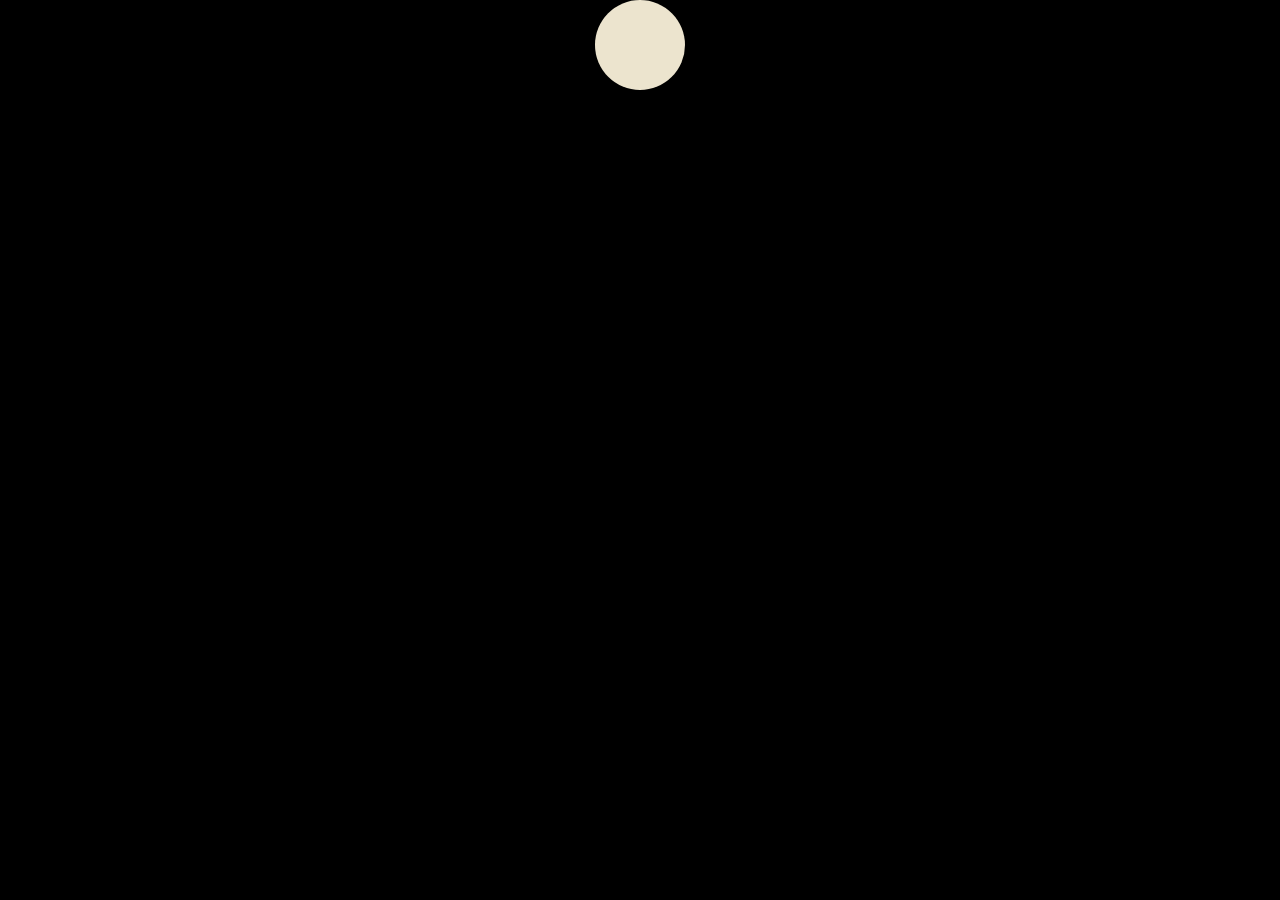
==== index.html @ d4379920 "restart" ====
<!DOCTYPE html>
<html lang="ko">

<head>
    <meta charset="UTF-8">
    <meta name="viewport" content="width=device-width, initial-scale=1.0">
    <title>.o0O0o.</title>

    <link rel="stylesheet" href="css/style.css">
</head>

<body>

    <div id="scene">
        <div id="ball"></div>
    </div>

    <script src="js/main.js"></script>

</body>

</html>
---- css/style.css ----
* {
    margin: 0;
    padding: 0;
    box-sizing: border-box;
}


body {
    width: 100vw;
    height: 100vh;

    background: black;

    overflow: hidden;
}


#scene {

    width: 100vw;
    height: 100vh;

    position: relative;

}


#ball {

    width: 90px;
    height: 90px;

    background: #ECE4CE;

    border-radius: 50%;

    position: absolute;

    left: 50%;
    top: 0;

    transform: translateX(-50%);

}
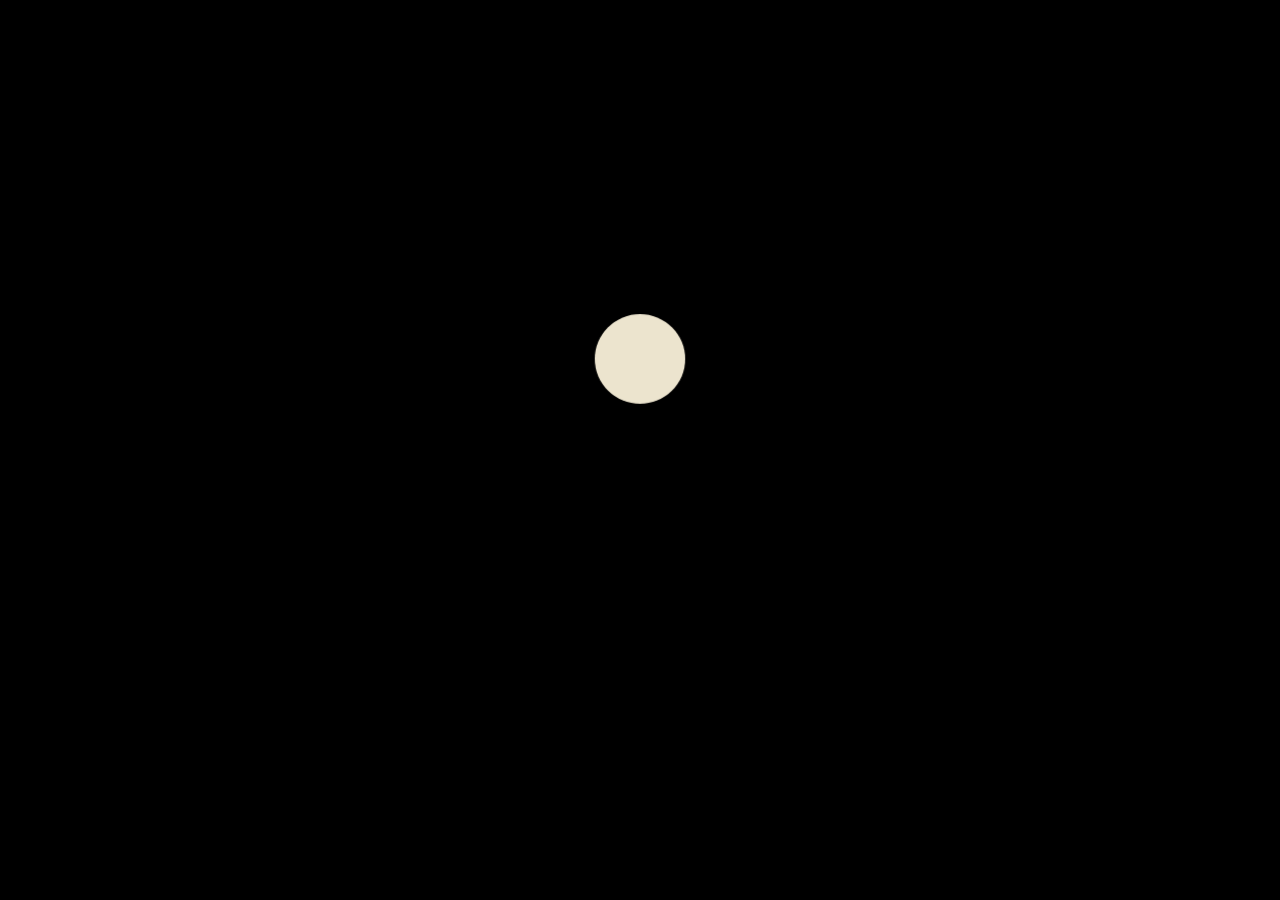
==== commit 29a49734: "restart" ====
--- a/index.html
+++ b/index.html
@@ -1,22 +1,216 @@
 <!DOCTYPE html>
 <html lang="ko">
-
 <head>
     <meta charset="UTF-8">
-    <meta name="viewport" content="width=device-width, initial-scale=1.0">
+
+    <meta
+        name="viewport"
+        content="width=device-width, initial-scale=1.0, viewport-fit=cover"
+    >
+
     <title>.o0O0o.</title>
 
-    <link rel="stylesheet" href="css/style.css">
+    <style>
+        * {
+            margin: 0;
+            padding: 0;
+            box-sizing: border-box;
+        }
+
+        html,
+        body {
+            width: 100%;
+            height: 100%;
+            overflow: hidden;
+            background: #000000;
+        }
+
+        #scene {
+            position: relative;
+            width: 100vw;
+            height: 100vh;
+            height: 100dvh;
+            overflow: hidden;
+            background: #000000;
+        }
+
+        #ball {
+            position: absolute;
+            z-index: 2;
+
+            left: 50%;
+            top: 50%;
+
+            width: 90px;
+            height: 90px;
+
+            margin-left: -45px;
+            margin-top: -45px;
+
+            border-radius: 50%;
+            background: #ece4ce;
+
+            transform: translateY(-100vh);
+            transform-origin: center bottom;
+
+            will-change: transform;
+        }
+
+        #ripples {
+            position: absolute;
+            z-index: 1;
+
+            left: 50%;
+            top: 50%;
+
+            width: 1px;
+            height: 1px;
+
+            pointer-events: none;
+        }
+
+        .ripple {
+            position: absolute;
+
+            left: 50%;
+            top: 50%;
+
+            width: 90px;
+            height: 90px;
+
+            margin-left: -45px;
+            margin-top: -45px;
+
+            border: 2px solid #ece4ce;
+            border-radius: 50%;
+
+            opacity: 0;
+            transform: scale(1);
+
+            will-change: transform, opacity;
+        }
+    </style>
 </head>
 
 <body>
 
-    <div id="scene">
+    <main id="scene">
+
+        <div id="ripples">
+            <div class="ripple"></div>
+            <div class="ripple"></div>
+            <div class="ripple"></div>
+        </div>
+
         <div id="ball"></div>
-    </div>
-
-    <script src="js/main.js"></script>
+
+    </main>
+
+    <script>
+        const ball = document.querySelector("#ball");
+        const ripples = document.querySelectorAll(".ripple");
+
+        let y = -window.innerHeight * 0.7;
+        let velocity = 0;
+
+        const gravity = 2200;
+        const bounceStrength = 0.48;
+
+        let previousTime = null;
+        let bounceCount = 0;
+        let squash = 0;
+        let finished = false;
+        let rippleStarted = false;
+
+        function startRipples() {
+            ripples.forEach((ripple, index) => {
+                ripple.animate(
+                    [
+                        {
+                            transform: "scale(1)",
+                            opacity: 0
+                        },
+                        {
+                            transform: "scale(1.05)",
+                            opacity: 0.75,
+                            offset: 0.08
+                        },
+                        {
+                            transform: "scale(7)",
+                            opacity: 0
+                        }
+                    ],
+                    {
+                        duration: 1800,
+                        delay: index * 220,
+                        easing: "cubic-bezier(0.16, 1, 0.3, 1)",
+                        fill: "forwards"
+                    }
+                );
+            });
+        }
+
+        function animate(currentTime) {
+            if (previousTime === null) {
+                previousTime = currentTime;
+            }
+
+            const deltaTime = Math.min(
+                (currentTime - previousTime) / 1000,
+                0.03
+            );
+
+            previousTime = currentTime;
+
+            if (!finished) {
+                velocity += gravity * deltaTime;
+                y += velocity * deltaTime;
+
+                if (y >= 0) {
+                    y = 0;
+
+                    const impactSpeed = Math.abs(velocity);
+
+                    velocity = -impactSpeed * bounceStrength;
+                    bounceCount++;
+
+                    squash = Math.min(
+                        0.18,
+                        impactSpeed / 7000
+                    );
+
+                    if (
+                        bounceCount >= 5 ||
+                        Math.abs(velocity) < 85
+                    ) {
+                        y = 0;
+                        velocity = 0;
+                        finished = true;
+
+                        if (!rippleStarted) {
+                            rippleStarted = true;
+
+                            setTimeout(() => {
+                                startRipples();
+                            }, 350);
+                        }
+                    }
+                }
+            }
+
+            squash *= Math.pow(0.002, deltaTime);
+
+            const scaleX = 1 + squash;
+            const scaleY = 1 - squash * 0.72;
+
+            ball.style.transform =
+                `translateY(${y}px) scale(${scaleX}, ${scaleY})`;
+
+            requestAnimationFrame(animate);
+        }
+
+        requestAnimationFrame(animate);
+    </script>
 
 </body>
-
 </html>
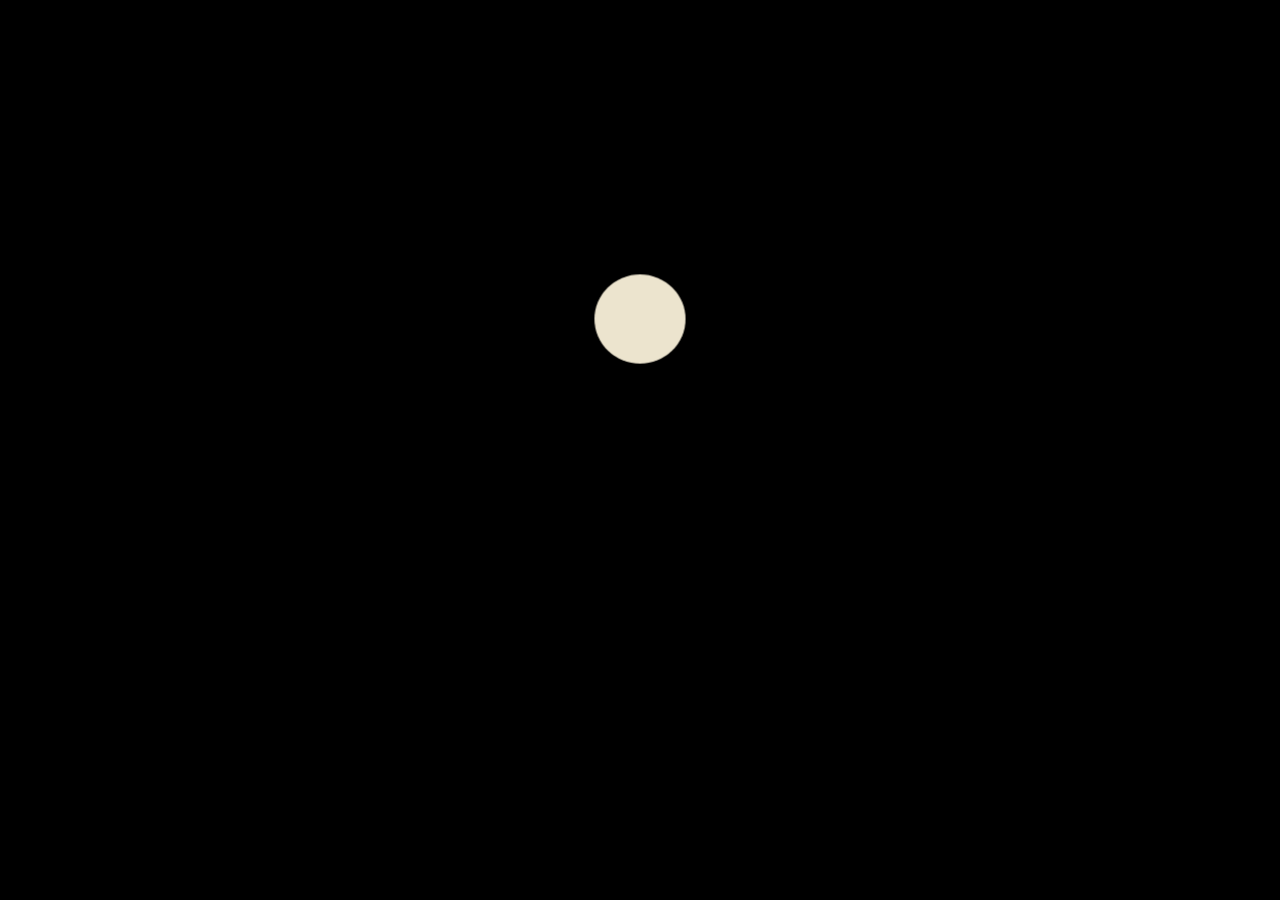
==== commit 7f4b32dd: "vibrate" ====
--- a/index.html
+++ b/index.html
@@ -190,9 +190,15 @@
                         if (!rippleStarted) {
                             rippleStarted = true;
 
-                            setTimeout(() => {
-                                startRipples();
-                            }, 350);
+                           setTimeout(() => {
+
+                              if ("vibrate" in navigator) {
+                                navigator.vibrate(80);
+                             }
+
+                             startRipples();
+
+                        }, 0);
                         }
                     }
                 }
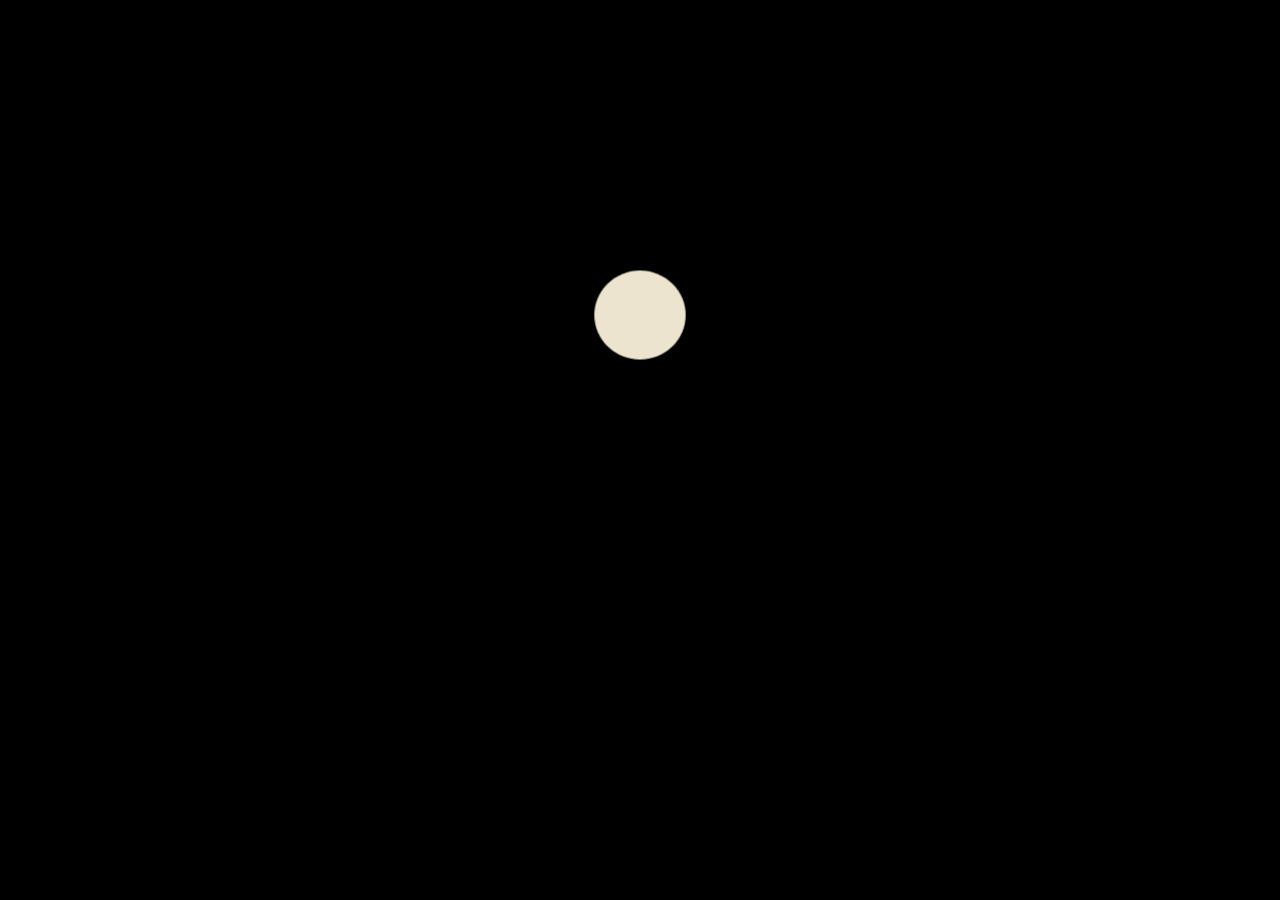
==== commit 20d7fccb: "circle dekaku" ====
--- a/index.html
+++ b/index.html
@@ -51,7 +51,7 @@
             background: #ece4ce;
 
             transform: translateY(-100vh);
-            transform-origin: center bottom;
+            transform-origin: center center;
 
             will-change: transform;
         }
@@ -86,6 +86,7 @@
 
             opacity: 0;
             transform: scale(1);
+            transform-origin: center center;
 
             will-change: transform, opacity;
         }
@@ -119,11 +120,45 @@
         let previousTime = null;
         let bounceCount = 0;
         let squash = 0;
+
         let finished = false;
         let rippleStarted = false;
+        let ballExpansionStarted = false;
+
+        function expandBall() {
+            if (ballExpansionStarted) return;
+
+            ballExpansionStarted = true;
+
+            const diagonal = Math.hypot(
+                window.innerWidth,
+                window.innerHeight
+            );
+
+            const requiredScale = diagonal / 90 + 0.5;
+
+            ball.animate(
+                [
+                    {
+                        transform: "translateY(0) scale(1)"
+                    },
+                    {
+                        transform:
+                            `translateY(0) scale(${requiredScale})`
+                    }
+                ],
+                {
+                    duration: 1200,
+                    easing: "cubic-bezier(0.76, 0, 0.24, 1)",
+                    fill: "forwards"
+                }
+            );
+        }
 
         function startRipples() {
             ripples.forEach((ripple, index) => {
+                const rippleDelay = index * 220;
+
                 ripple.animate(
                     [
                         {
@@ -142,12 +177,38 @@
                     ],
                     {
                         duration: 1800,
-                        delay: index * 220,
+                        delay: rippleDelay,
                         easing: "cubic-bezier(0.16, 1, 0.3, 1)",
                         fill: "forwards"
                     }
                 );
+
+                /*
+                    세 번째 동심원이 시작되는 순간
+                    가운데 원도 동시에 확장
+                */
+                if (index === 2) {
+                    setTimeout(() => {
+                        expandBall();
+                    }, rippleDelay);
+                }
             });
+        }
+
+        function beginRippleSequence() {
+            if (rippleStarted) return;
+
+            rippleStarted = true;
+
+            if ("vibrate" in navigator) {
+                navigator.vibrate(80);
+            }
+
+            /*
+                대기 시간 없음.
+                공이 멈추는 즉시 파동 시작.
+            */
+            startRipples();
         }
 
         function animate(currentTime) {
@@ -187,19 +248,7 @@
                         velocity = 0;
                         finished = true;
 
-                        if (!rippleStarted) {
-                            rippleStarted = true;
-
-                           setTimeout(() => {
-
-                              if ("vibrate" in navigator) {
-                                navigator.vibrate(80);
-                             }
-
-                             startRipples();
-
-                        }, 0);
-                        }
+                        beginRippleSequence();
                     }
                 }
             }
@@ -209,8 +258,10 @@
             const scaleX = 1 + squash;
             const scaleY = 1 - squash * 0.72;
 
-            ball.style.transform =
-                `translateY(${y}px) scale(${scaleX}, ${scaleY})`;
+            if (!ballExpansionStarted) {
+                ball.style.transform =
+                    `translateY(${y}px) scale(${scaleX}, ${scaleY})`;
+            }
 
             requestAnimationFrame(animate);
         }
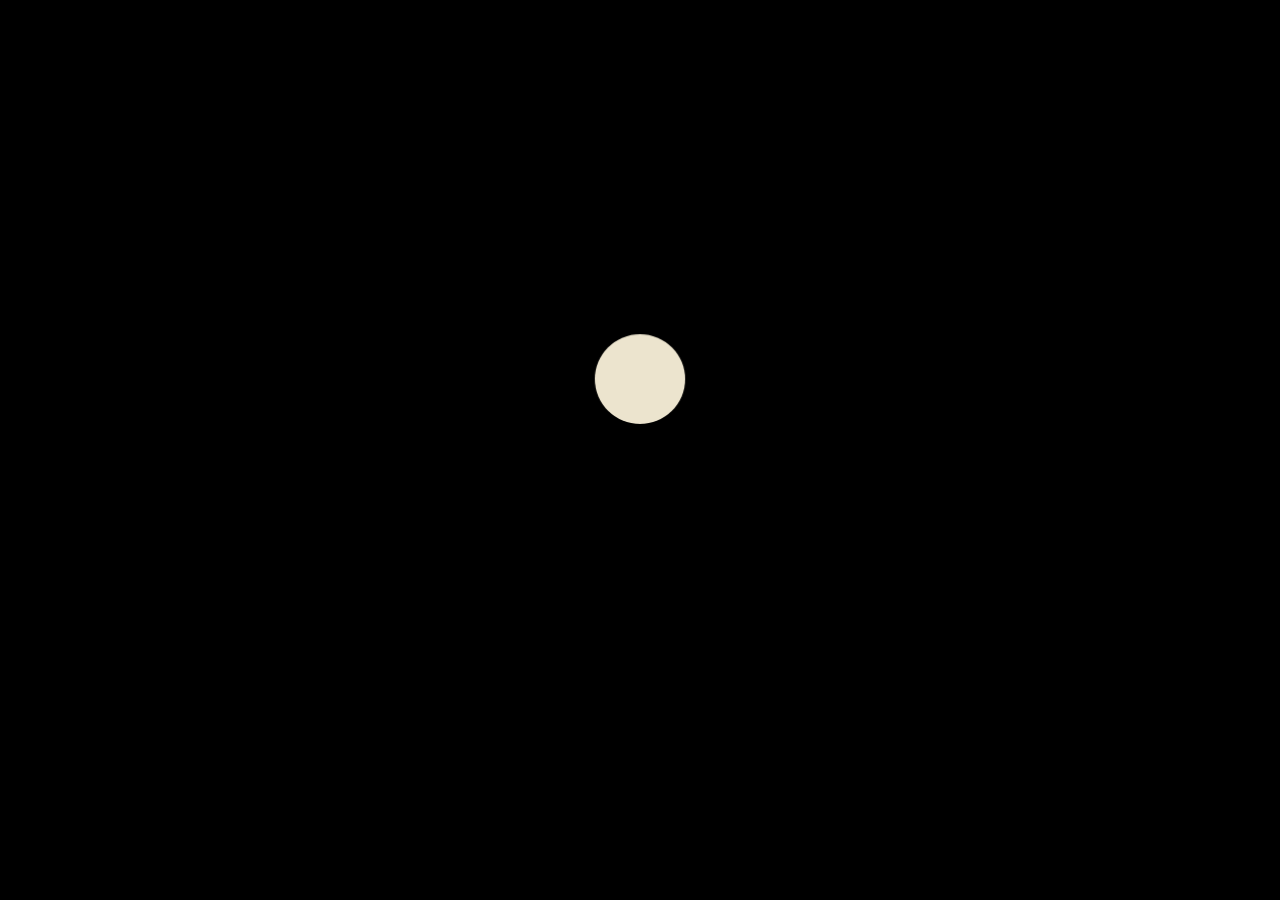
==== commit 86722891: "spine" ====
--- a/index.html
+++ b/index.html
@@ -27,9 +27,11 @@
 
         #scene {
             position: relative;
+
             width: 100vw;
             height: 100vh;
             height: 100dvh;
+
             overflow: hidden;
             background: #000000;
         }
@@ -153,6 +155,14 @@
                     fill: "forwards"
                 }
             );
+
+            /*
+                원이 화면을 완전히 덮은 뒤
+                척추 페이지로 이동
+            */
+            setTimeout(() => {
+                window.location.href = "spine.html";
+            }, 1200);
         }
 
         function startRipples() {
@@ -205,8 +215,8 @@
             }
 
             /*
-                대기 시간 없음.
-                공이 멈추는 즉시 파동 시작.
+                별도의 대기 시간 없이
+                공이 멈추는 즉시 동심원 시작
             */
             startRipples();
         }
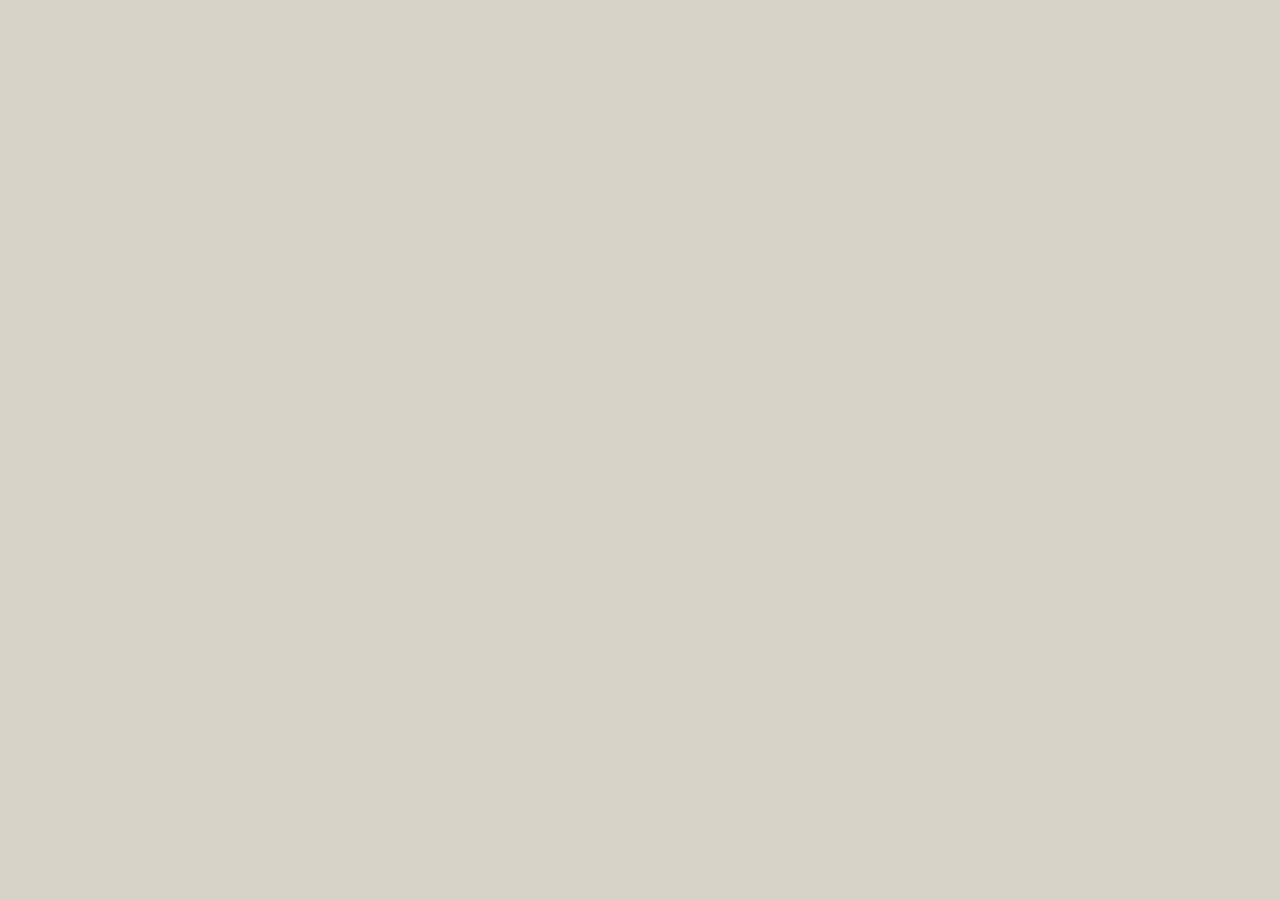
==== commit 7b786296: "root" ====
--- a/index.html
+++ b/index.html
@@ -11,6 +11,33 @@
     <title>.o0O0o.</title>
 
     <style>
+
+        :root {
+
+            /* Background */
+            --bg: #D8D3C8;
+            --bg-transparent: rgba(216, 211, 200, 0.98);
+
+            
+            /* Text */
+            --text: #342A22;
+
+
+            /* Lines */
+            --line: #342A22;
+
+            --line-soft: rgba(52, 42, 34, 0.28);
+            --line-faint: rgba(52, 42, 34, 0.25);
+            --text-muted: rgba(52, 42, 34, 0.6);
+            --placeholder: rgba(52, 42, 34, 0.45);
+
+
+            /* Hover */
+            --hover: rgba(52,42,34,.08);
+
+        }
+
+        
         * {
             margin: 0;
             padding: 0;
@@ -22,7 +49,7 @@
             width: 100%;
             height: 100%;
             overflow: hidden;
-            background: #000000;
+            background: var(--bg);
         }
 
         #scene {
@@ -33,7 +60,7 @@
             height: 100dvh;
 
             overflow: hidden;
-            background: #000000;
+            background: var(--bg);
         }
 
         #ball {
@@ -50,7 +77,7 @@
             margin-top: -45px;
 
             border-radius: 50%;
-            background: #ece4ce;
+            background: var(--bg);
 
             transform: translateY(-100vh);
             transform-origin: center center;
@@ -83,7 +110,7 @@
             margin-left: -45px;
             margin-top: -45px;
 
-            border: 2px solid #ece4ce;
+            border: 2px solid var(--bg);
             border-radius: 50%;
 
             opacity: 0;
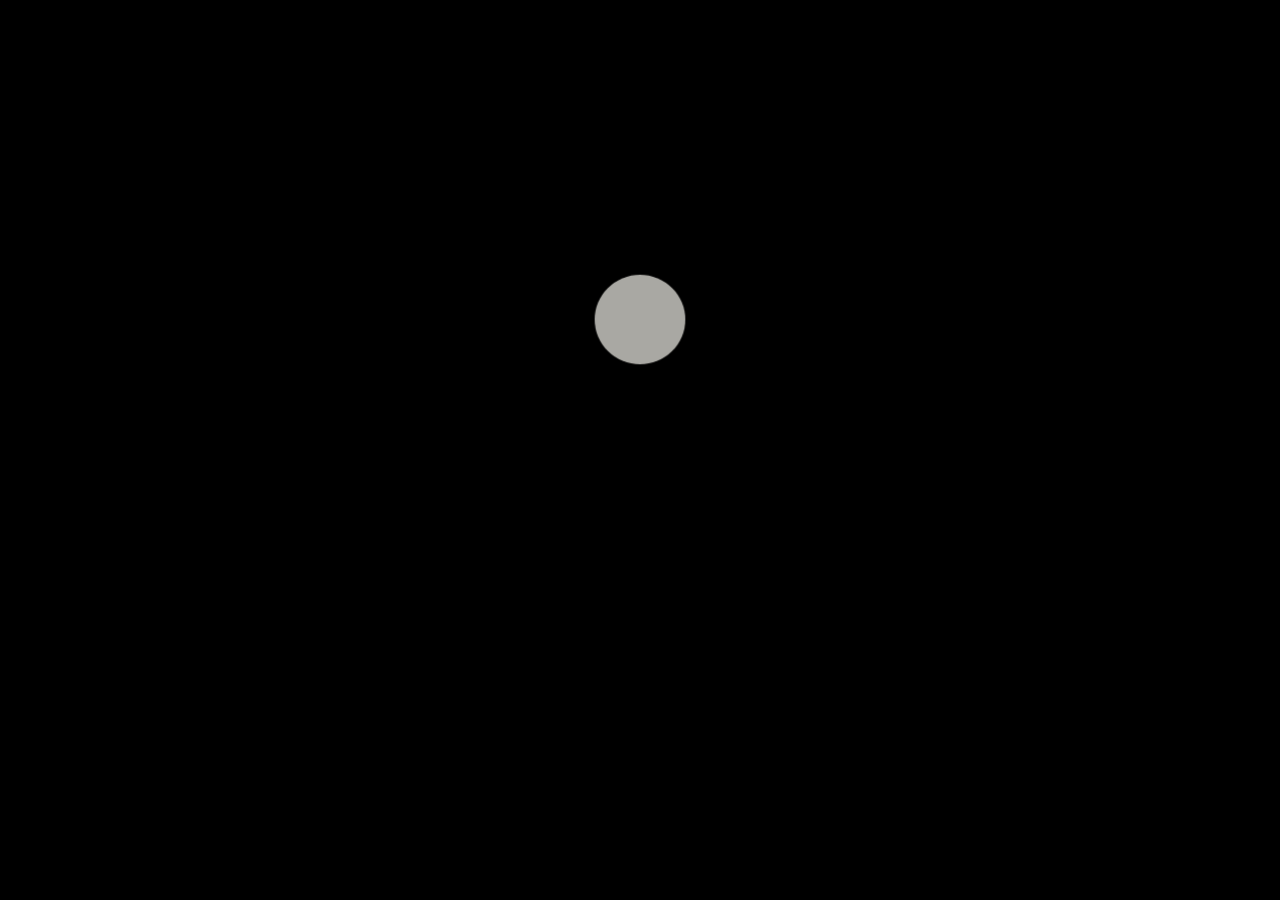
==== commit 7ec94db3: "#A9A8A3;" ====
--- a/index.html
+++ b/index.html
@@ -15,7 +15,7 @@
         :root {
 
             /* Background */
-            --bg: #D8D3C8;
+            --bg: #A9A8A3;
             --bg-transparent: rgba(216, 211, 200, 0.98);
 
             
@@ -49,7 +49,7 @@
             width: 100%;
             height: 100%;
             overflow: hidden;
-            background: var(--bg);
+            background: #000000;
         }
 
         #scene {
@@ -60,7 +60,7 @@
             height: 100dvh;
 
             overflow: hidden;
-            background: var(--bg);
+            background: #000000;
         }
 
         #ball {
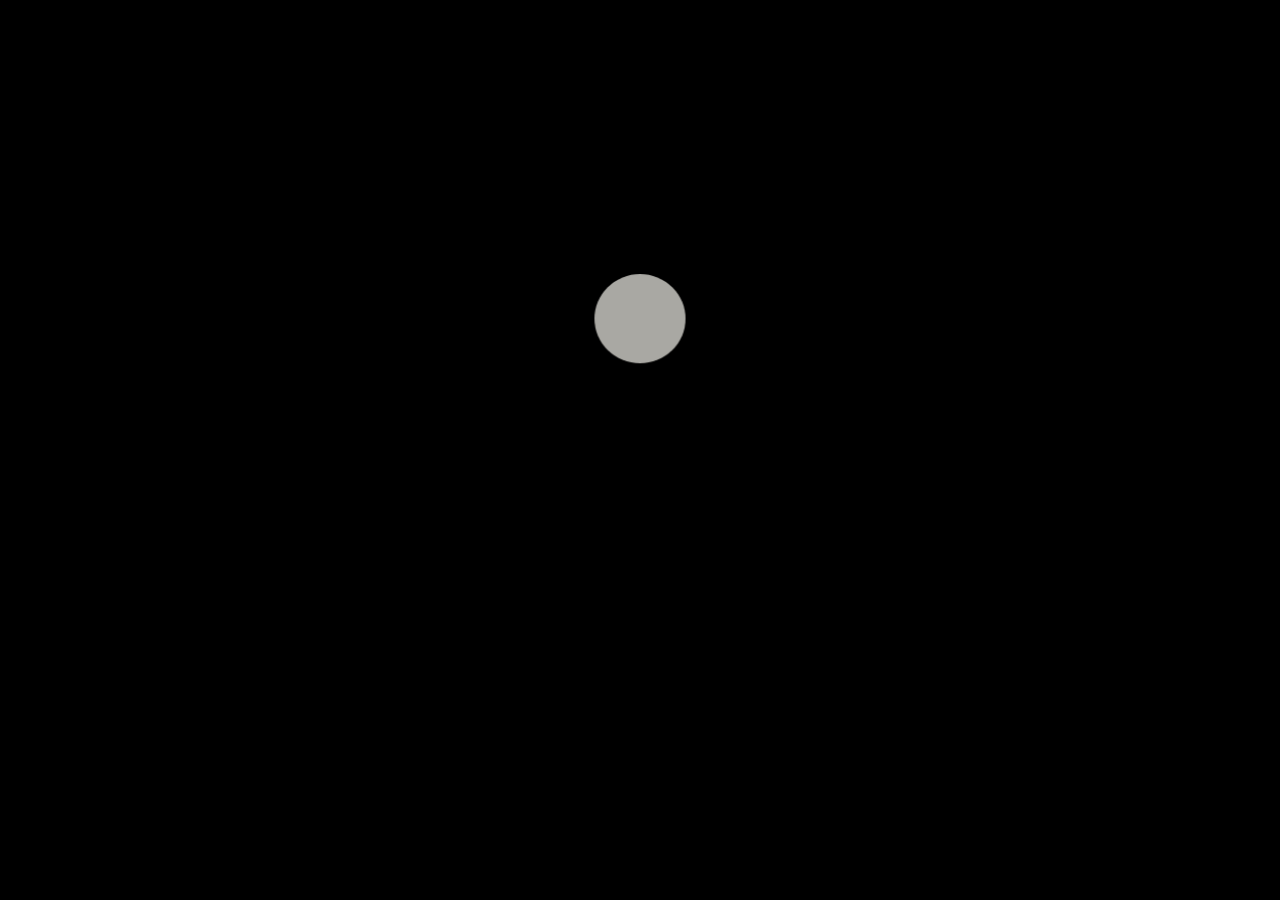
==== commit 6485bd29: "Update index.html" ====
--- a/index.html
+++ b/index.html
@@ -16,7 +16,7 @@
 
             /* Background */
             --bg: #A9A8A3;
-            --bg-transparent: rgba(216, 211, 200, 0.98);
+            --bg-transparent: rgba(169, 168, 163, 0.98);
 
             
             /* Text */
